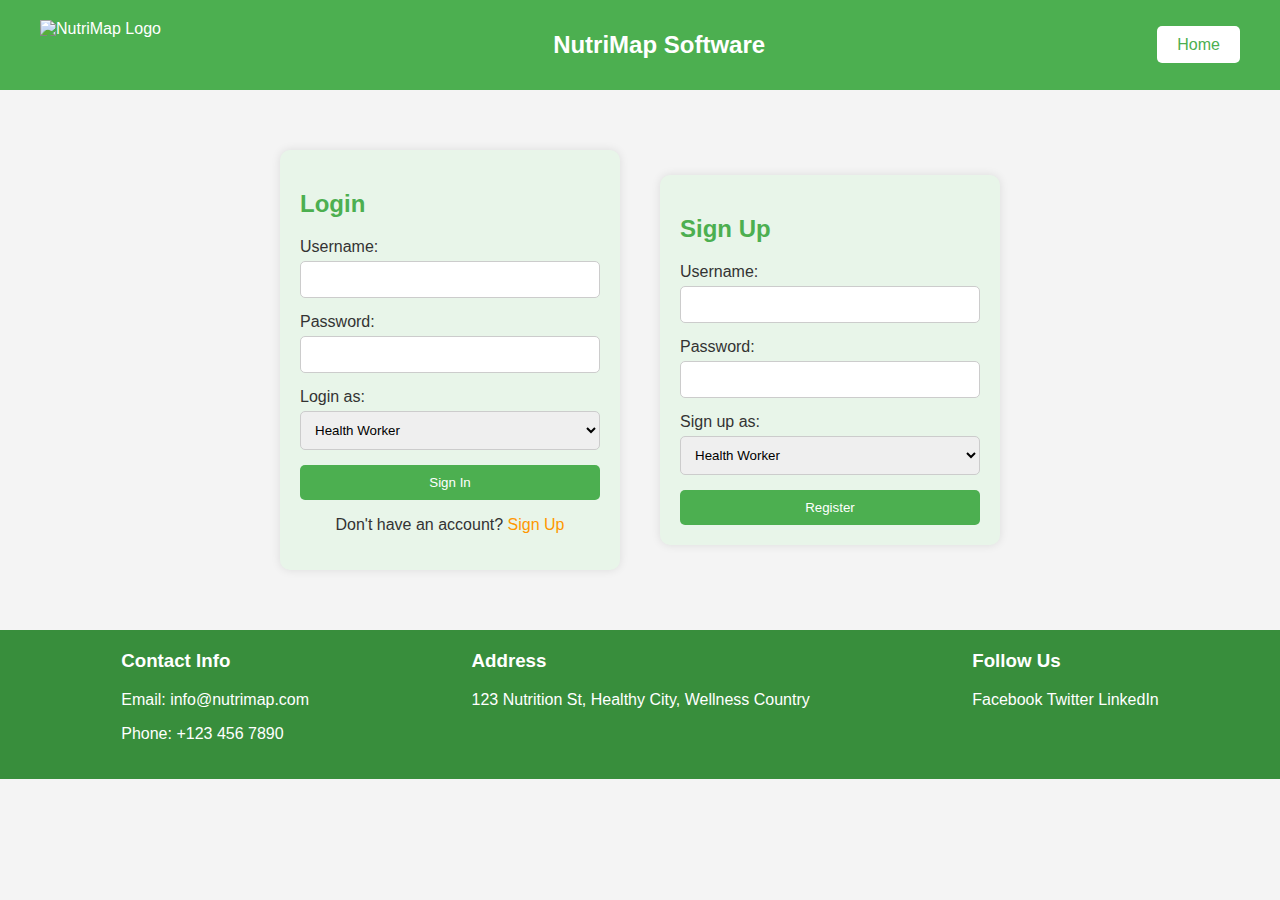
==== index.html @ e7a3d31a "Update and rename login.html to index.html" ====
<!DOCTYPE html>
<html lang="en">
<head>
    <meta charset="UTF-8">
    <meta name="viewport" content="width=device-width, initial-scale=1.0">
    <title>NutriMap Software - Login</title>
    <link rel="stylesheet" href="login.css">
</head>
<body>
    <header>
        <div class="container">
            <img src="https://github.com/HeritierS/Hello_World/blob/main/Screenshot%202024-06-29%20185742.png?raw=true" alt="NutriMap Logo" class="logo">
            <h1>NutriMap Software</h1>
            <nav>
                <a href="index.html" class="button">Home</a>
            </nav>
        </div>
    </header>
    <main class="login-container">
        <section class="login">
            <h2>Login</h2>
            <form action="/login" method="post">
                <label for="username">Username:</label>
                <input type="text" id="username" name="username" required>
                
                <label for="password">Password:</label>
                <input type="password" id="password" name="password" required>

                <label for="role">Login as:</label>
                <select id="role" name="role">
                    <option value="health_worker">Health Worker</option>
                    <option value="decision_maker">Decision Maker</option>
                    <option value="admin">Admin</option>
                </select>
                
                <button type="submit" class="btn-login">Sign In</button>
            </form>
            <div class="signup-link">
                <p>Don't have an account? <a href="#signup">Sign Up</a></p>
            </div>
        </section>
        <section id="signup" class="signup">
            <h2>Sign Up</h2>
            <form action="/signup" method="post">
                <label for="new-username">Username:</label>
                <input type="text" id="new-username" name="new-username" required>

                <label for="new-password">Password:</label>
                <input type="password" id="new-password" name="new-password" required>

                <label for="new-role">Sign up as:</label>
                <select id="new-role" name="new-role">
                    <option value="health_worker">Health Worker</option>
                    <option value="decision_maker">Decision Maker</option>
                    <option value="admin">Admin</option>
                </select>
                
                <button type="submit" class="btn-signup">Register</button>
            </form>
        </section>
    </main>
    <footer>
        <div class="container">
            <div class="contact-info">
                <h3>Contact Info</h3>
                <p>Email: info@nutrimap.com</p>
                <p>Phone: +123 456 7890</p>
            </div>
            <div class="address">
                <h3>Address</h3>
                <p>123 Nutrition St, Healthy City, Wellness Country</p>
            </div>
            <div class="social-media">
                <h3>Follow Us</h3>
                <a href="#">Facebook</a>
                <a href="#">Twitter</a>
                <a href="#">LinkedIn</a>
            </div>
        </div>
    </footer>
</body>
</html>
---- login.css ----
/* General Styles */
body {
    font-family: Arial, sans-serif;
    margin: 0;
    padding: 0;
    color: #333;
    background-color: #f4f4f4;
}

.container {
    max-width: 1200px;
    margin: 0 auto;
    padding: 0 20px;
}

/* Header Styles */
header {
    background-color: #4CAF50;
    color: white;
    padding: 20px 0;
}

header .container {
    display: flex;
    align-items: center;
    justify-content: space-between;
}

header .logo {
    height: 50px;
}

header h1 {
    margin: 0;
    font-size: 24px;
}

header nav .button {
    background-color: #ffffff;
    color: #4CAF50;
    padding: 10px 20px;
    text-decoration: none;
    border-radius: 5px;
}

header nav .button:hover {
    background-color: #e8e8e8;
}

/* Main Section Styles */
main.login-container {
    display: flex;
    justify-content: center;
    align-items: center;
    padding: 40px 0;
    flex-wrap: wrap;
}

.login, .signup {
    background-color: #e8f5e9;
    padding: 20px;
    border-radius: 10px;
    width: 300px;
    margin: 20px;
    box-shadow: 0 0 10px rgba(0, 0, 0, 0.1);
}

.login h2, .signup h2 {
    color: #4CAF50;
}

.login form, .signup form {
    display: flex;
    flex-direction: column;
}

.login form label, .signup form label {
    margin-bottom: 5px;
}

.login form input, .signup form input, .login form select, .signup form select {
    margin-bottom: 15px;
    padding: 10px;
    border: 1px solid #ccc;
    border-radius: 5px;
}

.btn-login, .btn-signup {
    background-color: #4CAF50;
    color: white;
    padding: 10px;
    border: none;
    border-radius: 5px;
    cursor: pointer;
    transition: background-color 0.3s;
}

.btn-login:hover, .btn-signup:hover {
    background-color: #45a049;
}

.signup-link {
    text-align: center;
}

.signup-link a {
    color: #FF9800;
    text-decoration: none;
}

.signup-link a:hover {
    text-decoration: underline;
}

/* Footer Styles */
footer {
    background-color: #388E3C;
    color: white;
    padding: 20px 0;
}

footer .container {
    display: flex;
    justify-content: space-around;
}

footer h3 {
    margin-top: 0;
}

footer a {
    color: white;
    text-decoration: none;
}

footer a:hover {
    text-decoration: underline;
}
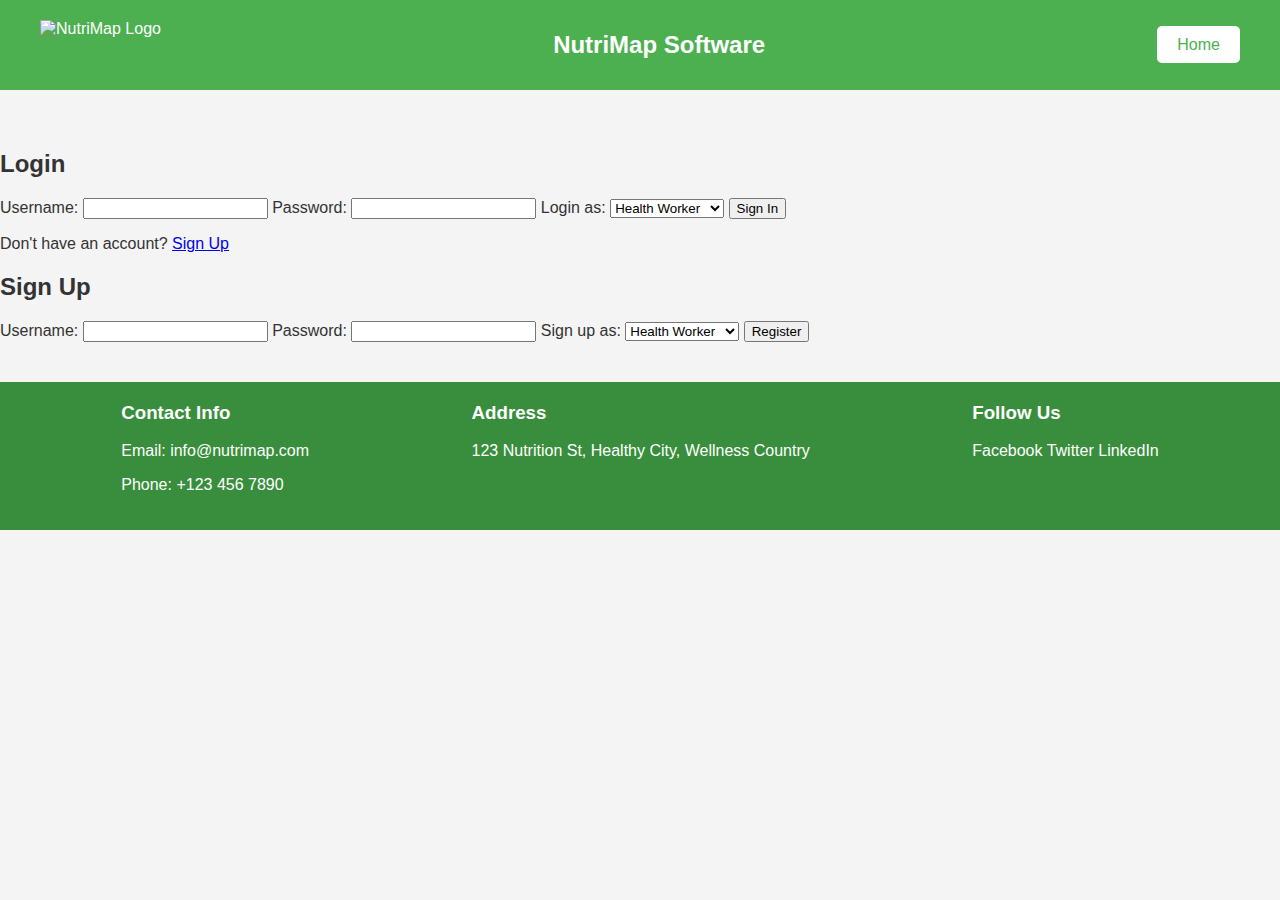
==== commit 5bc1acbc: "Update index.html" ====
--- a/index.html
+++ b/index.html
@@ -4,7 +4,7 @@
     <meta charset="UTF-8">
     <meta name="viewport" content="width=device-width, initial-scale=1.0">
     <title>NutriMap Software - Login</title>
-    <link rel="stylesheet" href="login.css">
+    <link rel="stylesheet" href="styles.css">
 </head>
 <body>
     <header>
--- a/styles.css
+++ b/styles.css
@@ -0,0 +1,118 @@
+/* styles.css */
+
+/* General Styles */
+body {
+    font-family: Arial, sans-serif;
+    margin: 0;
+    padding: 0;
+    color: #333;
+    background-color: #f4f4f4;
+}
+
+.container {
+    max-width: 1200px;
+    margin: 0 auto;
+    padding: 0 20px;
+}
+
+/* Header Styles */
+header {
+    background-color: #4CAF50;
+    color: white;
+    padding: 20px 0;
+}
+
+header .container {
+    display: flex;
+    align-items: center;
+    justify-content: space-between;
+}
+
+header .logo {
+    height: 50px;
+}
+
+header h1 {
+    margin: 0;
+    font-size: 24px;
+}
+
+header nav .button {
+    background-color: #ffffff;
+    color: #4CAF50;
+    padding: 10px 20px;
+    text-decoration: none;
+    border-radius: 5px;
+}
+
+header nav .button:hover {
+    background-color: #e8e8e8;
+}
+
+/* Main Section Styles */
+main {
+    padding: 40px 0;
+}
+
+.nutrition-status {
+    text-align: center;
+    padding: 20px;
+    background-color: #e8f5e9;
+    border-radius: 10px;
+    margin-bottom: 40px;
+}
+
+.nutrition-status h2 {
+    margin-top: 0;
+}
+
+.links {
+    display: flex;
+    justify-content: space-around;
+    flex-wrap: wrap;
+}
+
+.box {
+    background-color: #81C784;
+    color: white;
+    padding: 20px;
+    border-radius: 10px;
+    margin: 10px;
+    flex: 1 1 200px;
+    text-align: center;
+}
+
+.box a {
+    color: white;
+    text-decoration: none;
+    font-size: 18px;
+}
+
+.box a:hover {
+    text-decoration: underline;
+}
+
+/* Footer Styles */
+footer {
+    background-color: #388E3C;
+    color: white;
+    padding: 20px 0;
+}
+
+footer .container {
+    display: flex;
+    justify-content: space-around;
+}
+
+footer h3 {
+    margin-top: 0;
+}
+
+footer a {
+    color: white;
+    text-decoration: none;
+}
+
+footer a:hover {
+    text-decoration: underline;
+}
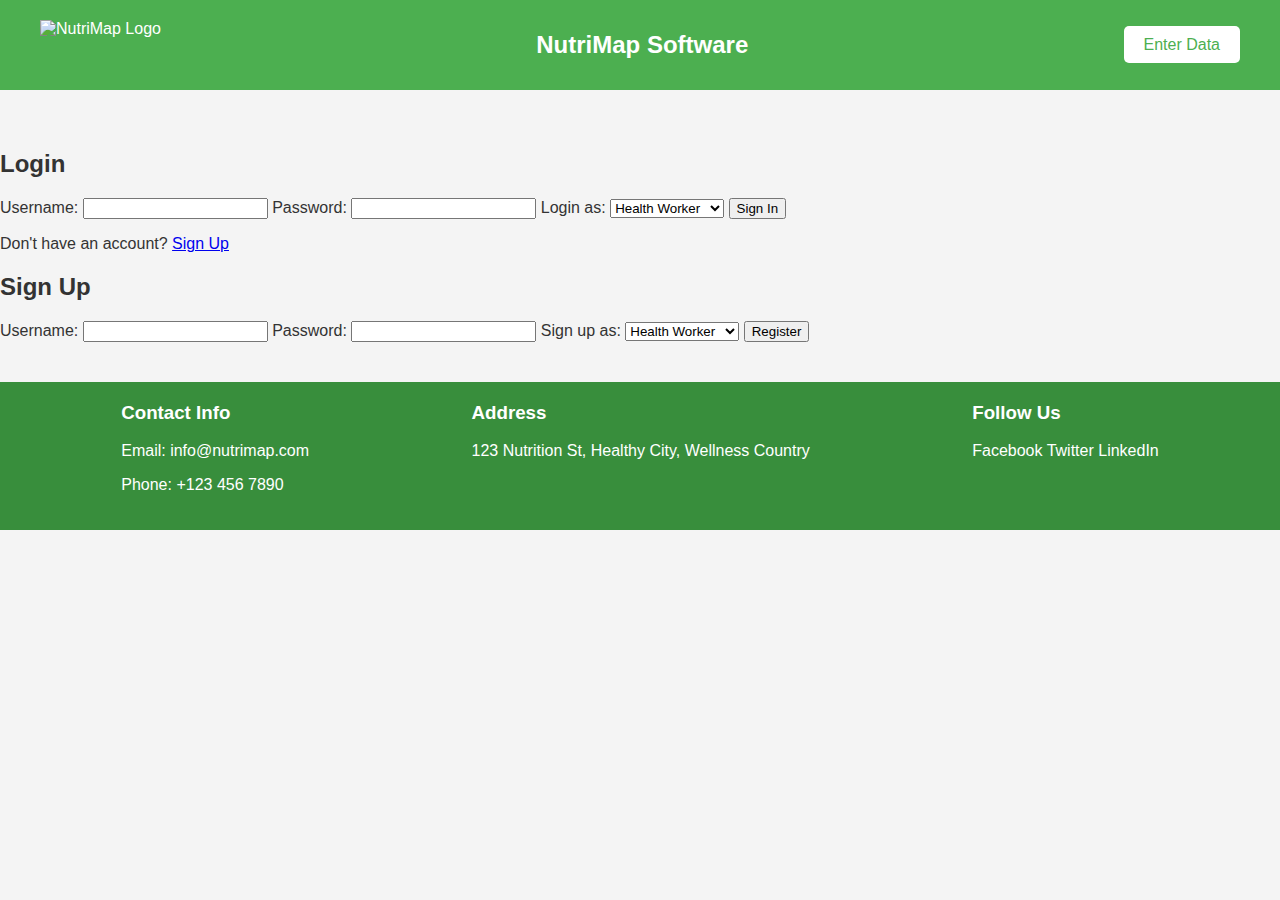
==== commit ceabf97b: "Update index.html" ====
--- a/index.html
+++ b/index.html
@@ -12,7 +12,7 @@
             <img src="https://github.com/HeritierS/Hello_World/blob/main/Screenshot%202024-06-29%20185742.png?raw=true" alt="NutriMap Logo" class="logo">
             <h1>NutriMap Software</h1>
             <nav>
-                <a href="index.html" class="button">Home</a>
+                <a href="data.html" class="button">Enter Data</a>
             </nav>
         </div>
     </header>
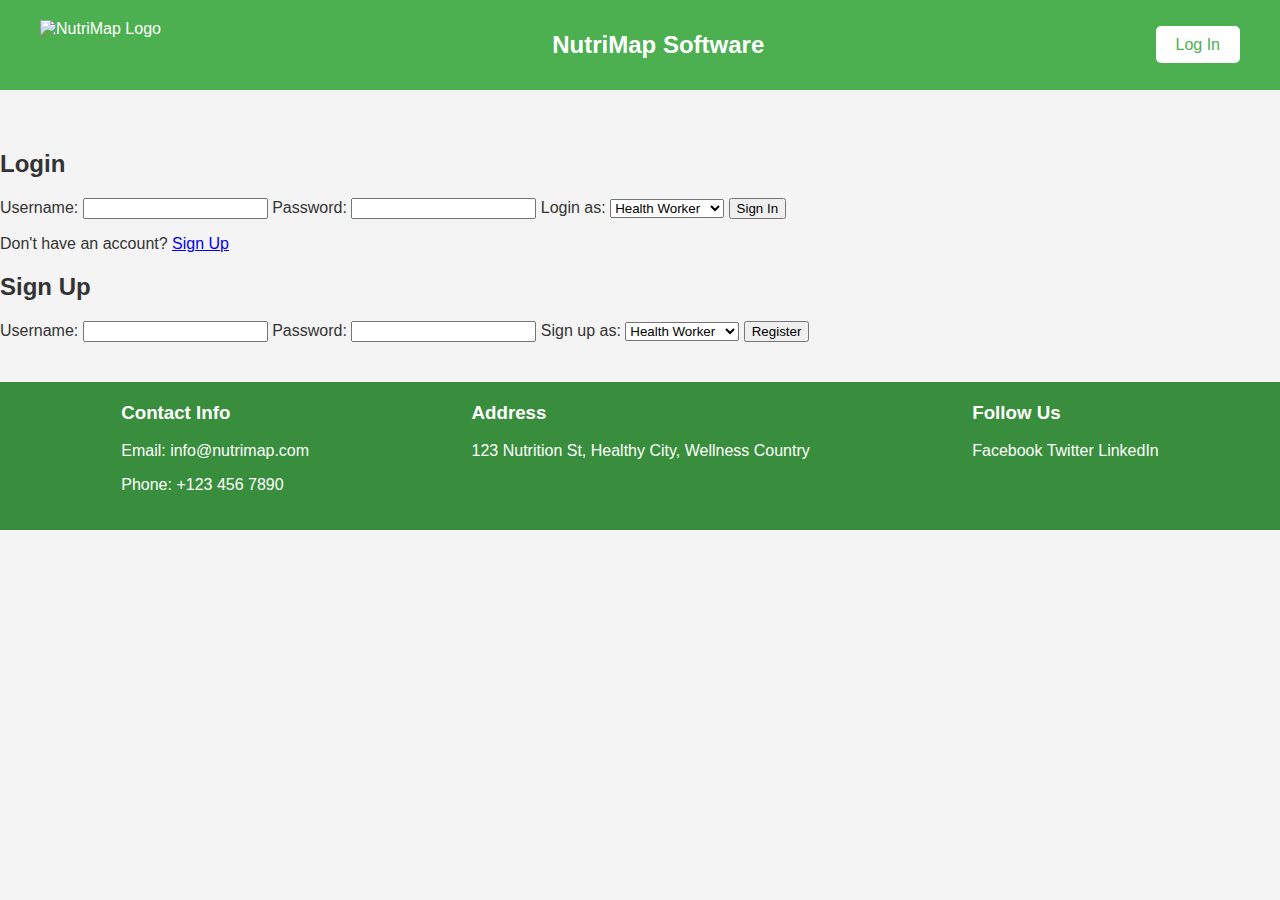
==== commit fd169801: "Update index.html" ====
--- a/index.html
+++ b/index.html
@@ -12,7 +12,7 @@
             <img src="https://github.com/HeritierS/Hello_World/blob/main/Screenshot%202024-06-29%20185742.png?raw=true" alt="NutriMap Logo" class="logo">
             <h1>NutriMap Software</h1>
             <nav>
-                <a href="data.html" class="button">Enter Data</a>
+                <a href="login.html" class="button">Log In</a>
             </nav>
         </div>
     </header>
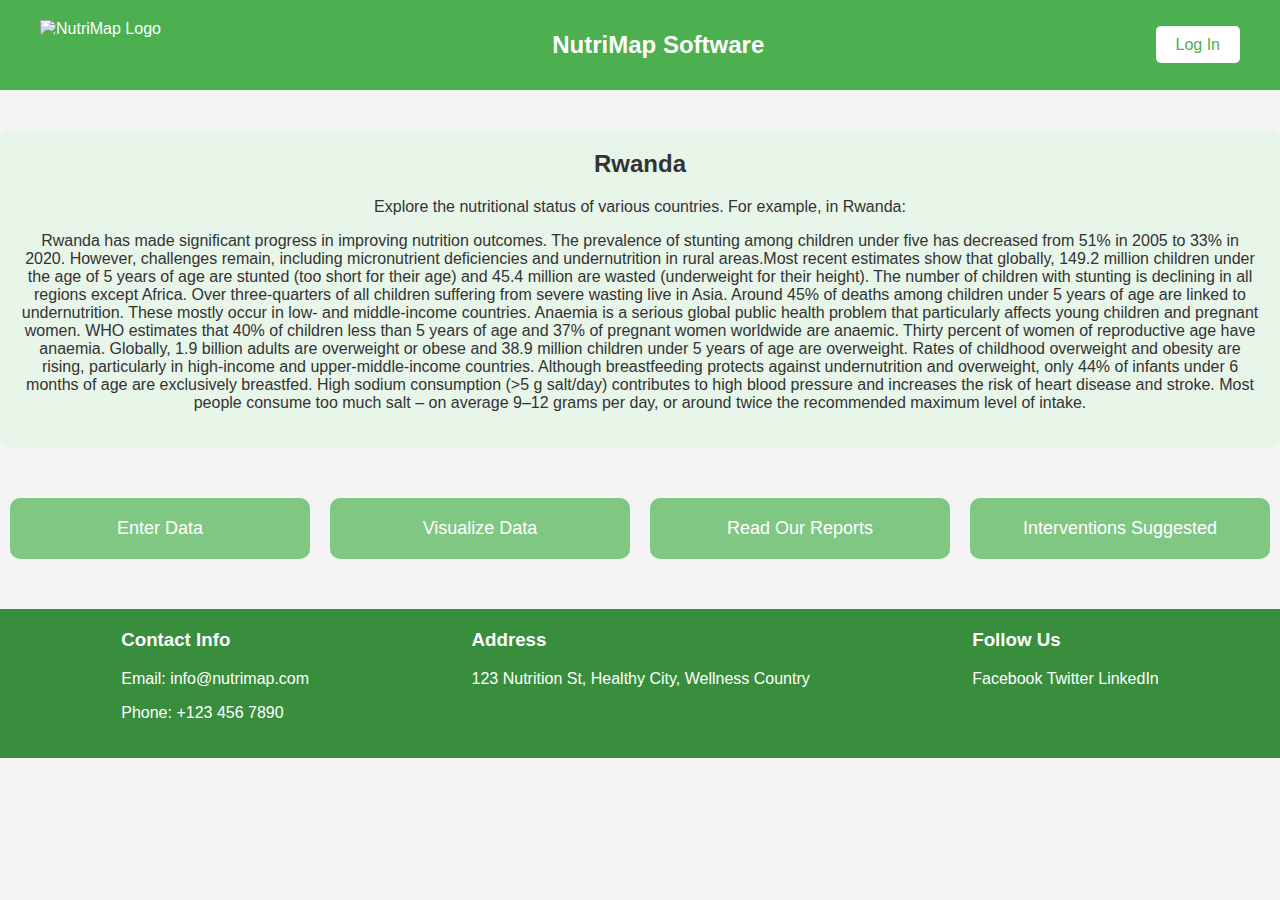
==== commit a588df2f: "Update and rename home.html to index.html" ====
--- a/index.html
+++ b/index.html
@@ -3,7 +3,7 @@
 <head>
     <meta charset="UTF-8">
     <meta name="viewport" content="width=device-width, initial-scale=1.0">
-    <title>NutriMap Software - Login</title>
+    <title>NutriMap Software</title>
     <link rel="stylesheet" href="styles.css">
 </head>
 <body>
@@ -16,47 +16,35 @@
             </nav>
         </div>
     </header>
-    <main class="login-container">
-        <section class="login">
-            <h2>Login</h2>
-            <form action="/login" method="post">
-                <label for="username">Username:</label>
-                <input type="text" id="username" name="username" required>
-                
-                <label for="password">Password:</label>
-                <input type="password" id="password" name="password" required>
+    <main>
+        <section class="nutrition-status">
+            <h2>Rwanda</h2>
+            <p>Explore the nutritional status of various countries. For example, in Rwanda:</p>
+            <p>Rwanda has made significant progress in improving nutrition outcomes. The prevalence of stunting among children under five has decreased from 51% in 2005 to 33% in 2020. However, challenges remain, including micronutrient deficiencies and undernutrition in rural areas.Most recent estimates show that globally, 149.2 million children under the age of 5 years of age are stunted (too short for their age) and 45.4 million are wasted (underweight for their height).  The number of children with stunting is declining in all regions except Africa. Over three-quarters of all children suffering from severe wasting live in Asia.
 
-                <label for="role">Login as:</label>
-                <select id="role" name="role">
-                    <option value="health_worker">Health Worker</option>
-                    <option value="decision_maker">Decision Maker</option>
-                    <option value="admin">Admin</option>
-                </select>
-                
-                <button type="submit" class="btn-login">Sign In</button>
-            </form>
-            <div class="signup-link">
-                <p>Don't have an account? <a href="#signup">Sign Up</a></p>
+Around 45% of deaths among children under 5 years of age are linked to undernutrition. These mostly occur in low- and middle-income countries.
+
+Anaemia is a serious global public health problem that particularly affects young children and pregnant women. WHO estimates that 40% of children less than 5 years of age and 37% of pregnant women worldwide are anaemic. Thirty percent of women of reproductive age have anaemia.
+
+Globally, 1.9 billion adults are overweight or obese and 38.9 million children under 5 years of age are overweight. Rates of childhood overweight and obesity are rising, particularly in high-income and upper-middle-income countries.
+
+Although breastfeeding protects against undernutrition and overweight, only 44% of infants under 6 months of age are exclusively breastfed.
+
+High sodium consumption (>5 g salt/day) contributes to high blood pressure and increases the risk of heart disease and stroke. Most people consume too much salt – on average 9–12 grams per day, or around twice the recommended maximum level of intake.</p>
+        </section>
+        <section class="links">
+            <div class="box">
+                <a href="data.html">Enter Data</a>
             </div>
-        </section>
-        <section id="signup" class="signup">
-            <h2>Sign Up</h2>
-            <form action="/signup" method="post">
-                <label for="new-username">Username:</label>
-                <input type="text" id="new-username" name="new-username" required>
-
-                <label for="new-password">Password:</label>
-                <input type="password" id="new-password" name="new-password" required>
-
-                <label for="new-role">Sign up as:</label>
-                <select id="new-role" name="new-role">
-                    <option value="health_worker">Health Worker</option>
-                    <option value="decision_maker">Decision Maker</option>
-                    <option value="admin">Admin</option>
-                </select>
-                
-                <button type="submit" class="btn-signup">Register</button>
-            </form>
+            <div class="box">
+                <a href="#visualize-data">Visualize Data</a>
+            </div>
+            <div class="box">
+                <a href="#read-reports">Read Our Reports</a>
+            </div>
+            <div class="box">
+                <a href="#interventions">Interventions Suggested</a>
+            </div>
         </section>
     </main>
     <footer>
